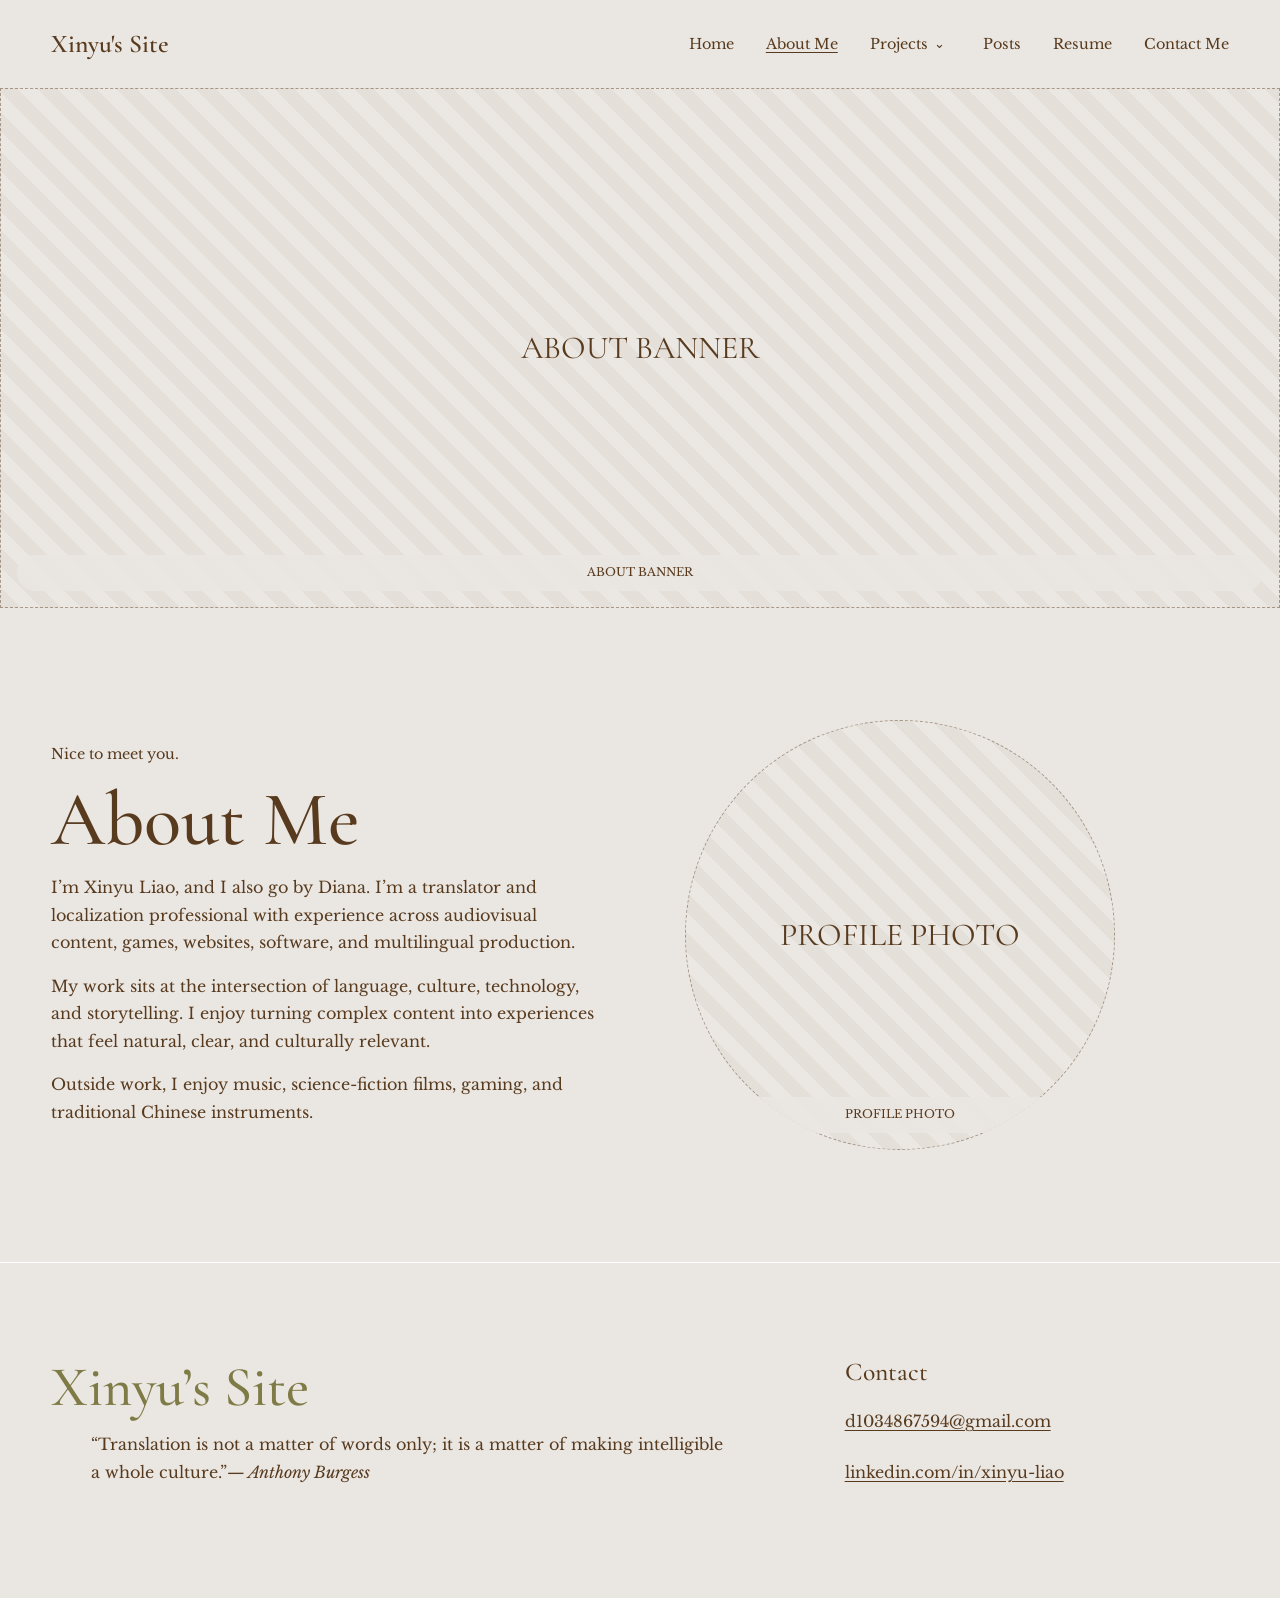
==== about.html @ 87775d58 "basic pages" ====
<!doctype html><html lang="en"><head><meta charset="utf-8"><meta name="viewport" content="width=device-width,initial-scale=1"><title>About Me | Xinyu's Site</title><link rel="preconnect" href="https://fonts.googleapis.com"><link rel="preconnect" href="https://fonts.gstatic.com" crossorigin><link href="https://fonts.googleapis.com/css2?family=Cormorant+Garamond:wght@400;500;600&family=Libre+Baskerville:ital,wght@0,400;0,700;1,400&display=swap" rel="stylesheet"><link rel="stylesheet" href="css/style.css"><script>document.documentElement.dataset.current='about'</script><script defer src="js/main.js"></script></head><body><header class="site-header"><div class="page-shell header-inner"><a class="site-title" href="index.html">Xinyu's Site</a><button class="nav-toggle" type="button" aria-expanded="false"><span class="sr-only">Toggle navigation</span><span></span><span></span><span></span></button><nav class="site-nav"><a data-nav="home" href="index.html">Home</a><a data-nav="about" href="about.html">About Me</a><div class="nav-item"><a data-nav="projects" href="projects.html">Projects</a><button class="submenu-toggle" type="button">⌄</button><div class="submenu"><a href="projects.html#game-localization">Game Localization</a><a href="projects.html#translation-technology">Translation Technology</a><a href="projects.html#media-localization">Media Localization</a><a href="projects.html#translation-projects">Translation Projects</a></div></div><a data-nav="posts" href="posts.html">Posts</a><a data-nav="resume" href="resume.html">Resume</a><a data-nav="contact" href="contact.html">Contact Me</a></nav></div></header><main><section class="page-hero"><div class="image-placeholder page-hero-image" data-label="ABOUT BANNER"><span>ABOUT BANNER</span></div></section><section class="content-section"><div class="page-shell about-grid"><div class="about-copy reveal"><p class="eyebrow">Nice to meet you.</p><h1>About Me</h1><p>I’m Xinyu Liao, and I also go by Diana. I’m a translator and localization professional with experience across audiovisual content, games, websites, software, and multilingual production.</p><p>My work sits at the intersection of language, culture, technology, and storytelling. I enjoy turning complex content into experiences that feel natural, clear, and culturally relevant.</p><p>Outside work, I enjoy music, science-fiction films, gaming, and traditional Chinese instruments.</p></div><div class="portrait-wrap"><div class="image-placeholder round-placeholder reveal" data-label="PROFILE PHOTO"><span>PROFILE PHOTO</span></div></div></div></section></main><footer class="site-footer"><div class="page-shell footer-grid"><div><h2>Xinyu’s Site</h2><blockquote>“Translation is not a matter of words only; it is a matter of making intelligible a whole culture.”<cite>— Anthony Burgess</cite></blockquote></div><div class="footer-contact"><h3>Contact</h3><a href="mailto:d1034867594@gmail.com">d1034867594@gmail.com</a><a href="https://www.linkedin.com/in/xinyu-liao" target="_blank">linkedin.com/in/xinyu-liao</a></div></div></footer></body></html>
---- css/style.css ----
:root{--bg-primary:#EAE6E1;--bg-secondary:#E5E0DA;--bg-accent:#C2BFCB;--olive:#7E7B46;--brown:#583B1F;--line:rgba(88,59,31,.22);--page-max:1400px;--site-margin:4vw;--fast:340ms}*{box-sizing:border-box}html{scroll-behavior:smooth}body{margin:0;background:var(--bg-primary);color:var(--brown);font-family:"Libre Baskerville",Georgia,serif;line-height:1.72}a{color:inherit;text-underline-offset:.18em}a:hover{color:var(--olive)}.page-shell{width:min(var(--page-max),calc(100% - 2*var(--site-margin)));margin:auto}.narrow{max-width:900px}.sr-only{position:absolute;width:1px;height:1px;overflow:hidden}.site-header{position:relative;z-index:40}.header-inner{min-height:88px;display:flex;align-items:center;justify-content:space-between}.site-title,.site-nav a{text-decoration:none}.site-title,h1,h2,h3{font-family:"Cormorant Garamond",Georgia,serif}.site-title{font-size:1.6rem;font-weight:600}.site-nav{display:flex;align-items:center;gap:2rem;font-size:.9rem}.site-nav a.active{text-decoration:underline}.nav-item{position:relative;display:flex;align-items:center}.submenu-toggle{border:0;background:none;color:var(--brown)}.submenu{display:none;position:absolute;top:100%;left:0;min-width:250px;padding:.8rem;background:var(--bg-primary);border:1px solid var(--line);box-shadow:0 16px 40px rgba(88,59,31,.12)}.nav-item:hover .submenu,.submenu.open{display:grid}.submenu a{padding:.5rem;white-space:nowrap}.nav-toggle{display:none;border:0;background:none}.nav-toggle span:not(.sr-only){display:block;width:24px;height:1px;margin:5px;background:var(--brown)}h1,h2,h3{font-weight:500;line-height:1;margin:0}h1{font-size:clamp(3.3rem,6vw,6.4rem)}h2{font-size:clamp(2.3rem,4.4vw,4.5rem)}h3{font-size:clamp(1.4rem,2vw,2rem)}.eyebrow{font-size:.9rem}.lede{font-size:1.2rem;max-width:780px}.section-accent{background:var(--bg-accent)}.simple-hero,.content-section{padding:7rem 0}.hero,.hero-grid{min-height:650px}.hero-grid{display:grid;grid-template-columns:1fr 1fr}.hero-copy{align-self:center;padding-right:5vw}.button{display:inline-flex;margin-top:1.5rem;padding:1rem 2rem;border:0;border-radius:999px;background:var(--brown);color:var(--bg-primary);text-decoration:none}.image-placeholder,.embed-placeholder{position:relative;display:grid;place-items:center;min-height:320px;border:1px dashed rgba(88,59,31,.45);background:repeating-linear-gradient(45deg,rgba(88,59,31,.04) 0 14px,rgba(255,255,255,.07) 14px 28px);text-align:center}.image-placeholder:after{content:attr(data-label);position:absolute;left:1rem;right:1rem;bottom:1rem;padding:.5rem;border-radius:999px;background:rgba(234,230,225,.9);font-size:.72rem}.image-placeholder span,.embed-placeholder span{font-family:"Cormorant Garamond";font-size:2rem}.hero-image{min-height:650px}.discover{padding:6rem 0;background:var(--bg-secondary)}.discover-grid,.about-grid,.contact-grid{display:grid;grid-template-columns:1fr 1fr;gap:7vw;align-items:center}.discover-image{min-height:720px}.discover-copy{text-align:center}.discover-copy h2{color:var(--olive)}.discover-links{display:grid;gap:1rem;margin-top:3rem}.page-hero-image{min-height:520px}.round-placeholder{width:min(430px,75vw);aspect-ratio:1;border-radius:50%}.projects-layout{display:grid;gap:6rem}.project-category{scroll-margin-top:120px}.category-heading{display:grid;grid-template-columns:.55fr 1.45fr;gap:3rem;margin-bottom:2rem}.project-accordion{border-top:1px solid var(--line)}.project-accordion:last-child{border-bottom:1px solid var(--line)}summary{display:flex;justify-content:space-between;padding:1.5rem 0;cursor:pointer;font-family:"Cormorant Garamond";font-size:2rem}.project-panel{padding-bottom:1.5rem}.post-list{display:grid;gap:5rem}.post-card{display:grid;grid-template-columns:1fr 1fr;gap:5vw;align-items:center}.post-thumb{min-height:360px}.post-card h2{font-size:3rem}.post-card h2 a{text-decoration:none}.resume-hero{position:relative}.resume-overlay{position:absolute;inset:0;display:flex;flex-direction:column;justify-content:center}.resume-section{padding:6rem 0}.resume-card{padding:4rem;border-radius:28px;background:rgba(234,230,225,.94);box-shadow:0 18px 45px rgba(88,59,31,.08)}.resume-card h2{color:var(--olive)}.resume-card hr{border:0;border-top:1px solid var(--line);margin:2rem 0}.tag-list{display:flex;flex-wrap:wrap;gap:.8rem}.tag-list span{padding:.7rem 1rem;border:1px solid var(--line);border-radius:999px}.contact-form{display:grid;gap:1rem;margin-top:2rem}.contact-form label{display:grid}.contact-form input,.contact-form textarea{padding:.9rem;border:1px solid var(--line);background:rgba(255,255,255,.35)}.contact-image{min-height:700px}.article-shell{max-width:980px;padding:7rem 0}.article-header{padding-bottom:3rem;border-bottom:1px solid var(--line)}.article-section{padding:3rem 0;border-bottom:1px solid var(--line)}.article-section h2{margin-bottom:1.5rem}.article-image{min-height:430px;margin:1.5rem 0}.article-wide-image{min-height:600px}.embed-placeholder{min-height:500px;background:#202020;color:white}.gallery-placeholder{display:grid;grid-template-columns:repeat(4,1fr);gap:.8rem}.gallery-placeholder div{aspect-ratio:1;display:grid;place-items:center;border:1px dashed var(--line)}.placeholder-copy{padding:1rem;border-left:3px solid var(--olive);background:var(--bg-secondary)}.article-nav{display:flex;justify-content:space-between;padding-top:3rem}.site-footer{padding:6rem 0;border-top:1px solid white}.footer-grid{display:grid;grid-template-columns:1.3fr .7fr;gap:5rem}.footer-grid h2{color:var(--olive)}.footer-contact{display:grid;gap:.5rem}.reveal{opacity:0;transform:scale(.965)}.reveal.is-visible{animation:scale-in var(--fast) ease-out forwards}@keyframes scale-in{to{opacity:1;transform:scale(1)}}@media(max-width:900px){.nav-toggle{display:block}.site-nav{display:none;position:absolute;top:76px;left:var(--site-margin);right:var(--site-margin);padding:1rem;background:var(--bg-primary);border:1px solid var(--line)}.site-nav.open{display:grid}.nav-item{display:grid}.submenu{position:static}.hero-grid,.discover-grid,.about-grid,.contact-grid,.post-card,.footer-grid{grid-template-columns:1fr}.hero-copy{padding:5rem 0}.category-heading{grid-template-columns:1fr}.gallery-placeholder{grid-template-columns:repeat(2,1fr)}}
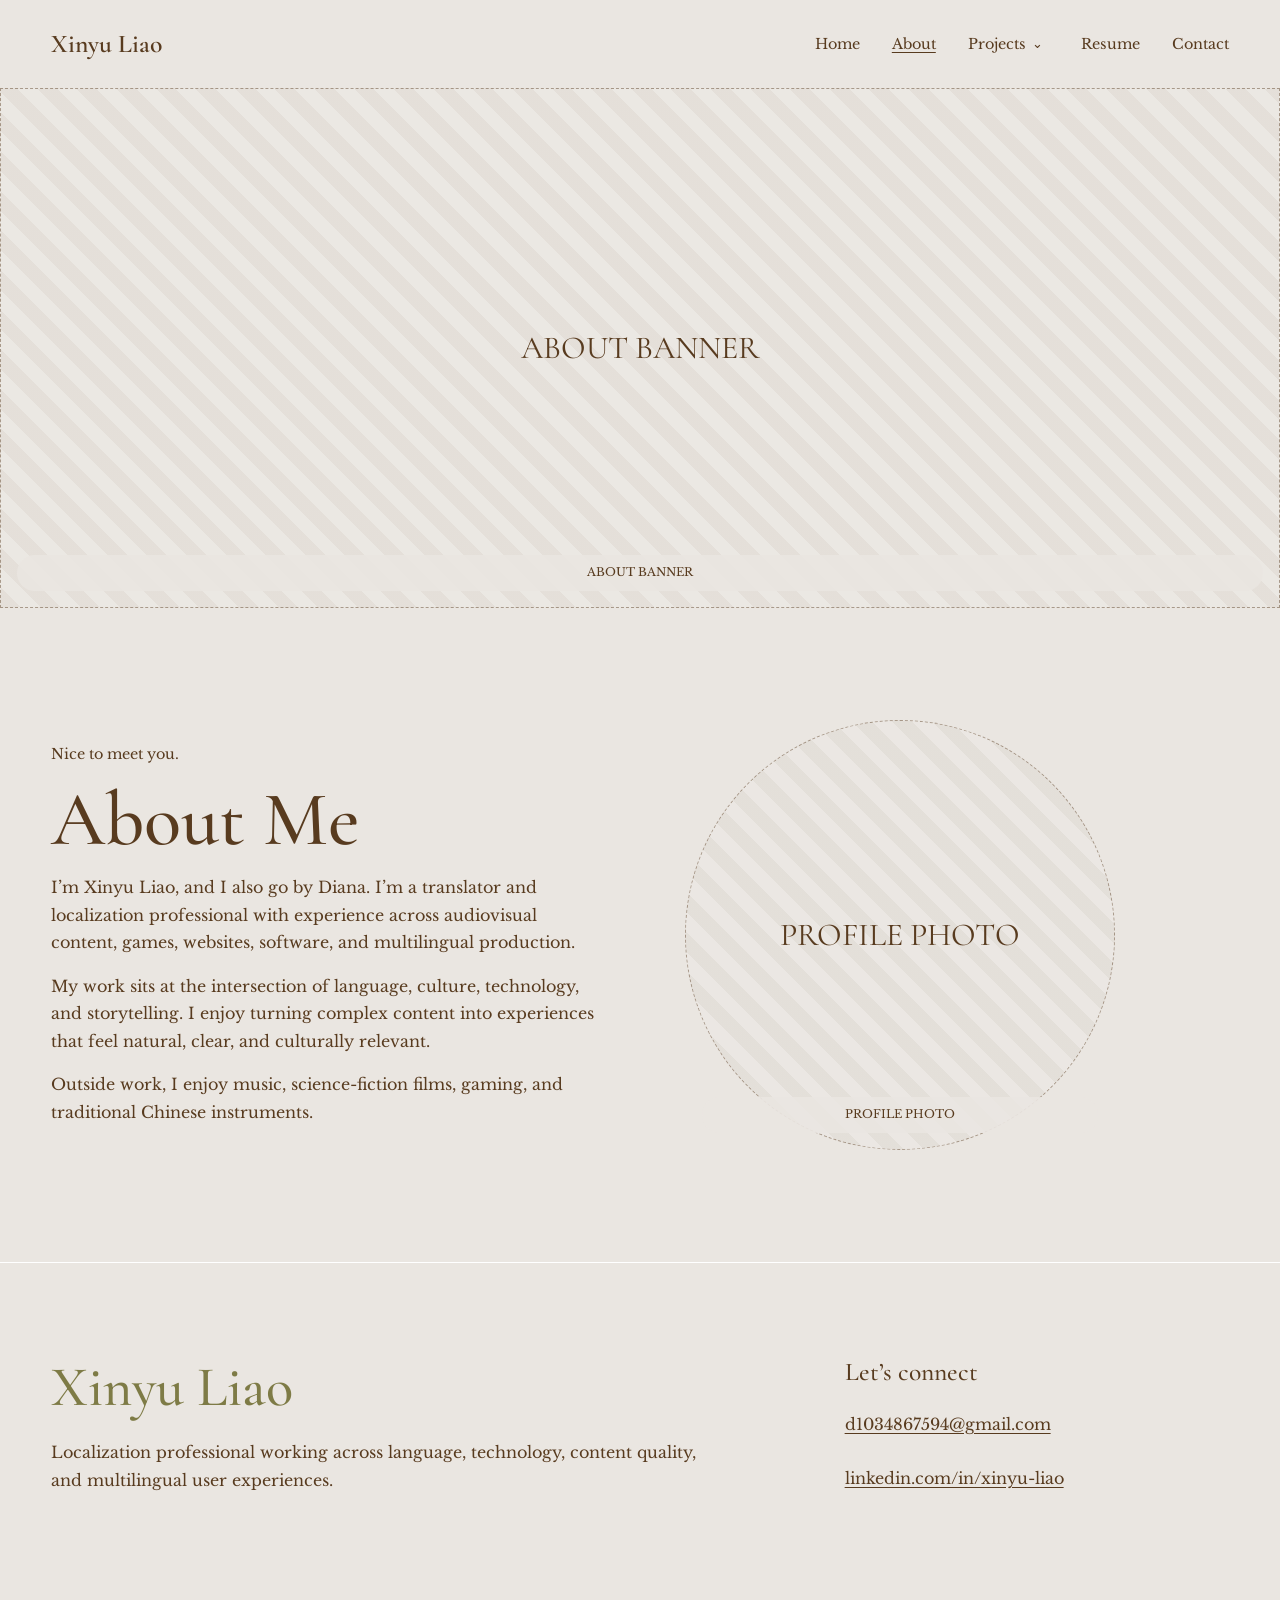
==== commit bea59ef2: "site visualization 0.2" ====
--- a/about.html
+++ b/about.html
@@ -1 +1 @@
-<!doctype html><html lang="en"><head><meta charset="utf-8"><meta name="viewport" content="width=device-width,initial-scale=1"><title>About Me | Xinyu's Site</title><link rel="preconnect" href="https://fonts.googleapis.com"><link rel="preconnect" href="https://fonts.gstatic.com" crossorigin><link href="https://fonts.googleapis.com/css2?family=Cormorant+Garamond:wght@400;500;600&family=Libre+Baskerville:ital,wght@0,400;0,700;1,400&display=swap" rel="stylesheet"><link rel="stylesheet" href="css/style.css"><script>document.documentElement.dataset.current='about'</script><script defer src="js/main.js"></script></head><body><header class="site-header"><div class="page-shell header-inner"><a class="site-title" href="index.html">Xinyu's Site</a><button class="nav-toggle" type="button" aria-expanded="false"><span class="sr-only">Toggle navigation</span><span></span><span></span><span></span></button><nav class="site-nav"><a data-nav="home" href="index.html">Home</a><a data-nav="about" href="about.html">About Me</a><div class="nav-item"><a data-nav="projects" href="projects.html">Projects</a><button class="submenu-toggle" type="button">⌄</button><div class="submenu"><a href="projects.html#game-localization">Game Localization</a><a href="projects.html#translation-technology">Translation Technology</a><a href="projects.html#media-localization">Media Localization</a><a href="projects.html#translation-projects">Translation Projects</a></div></div><a data-nav="posts" href="posts.html">Posts</a><a data-nav="resume" href="resume.html">Resume</a><a data-nav="contact" href="contact.html">Contact Me</a></nav></div></header><main><section class="page-hero"><div class="image-placeholder page-hero-image" data-label="ABOUT BANNER"><span>ABOUT BANNER</span></div></section><section class="content-section"><div class="page-shell about-grid"><div class="about-copy reveal"><p class="eyebrow">Nice to meet you.</p><h1>About Me</h1><p>I’m Xinyu Liao, and I also go by Diana. I’m a translator and localization professional with experience across audiovisual content, games, websites, software, and multilingual production.</p><p>My work sits at the intersection of language, culture, technology, and storytelling. I enjoy turning complex content into experiences that feel natural, clear, and culturally relevant.</p><p>Outside work, I enjoy music, science-fiction films, gaming, and traditional Chinese instruments.</p></div><div class="portrait-wrap"><div class="image-placeholder round-placeholder reveal" data-label="PROFILE PHOTO"><span>PROFILE PHOTO</span></div></div></div></section></main><footer class="site-footer"><div class="page-shell footer-grid"><div><h2>Xinyu’s Site</h2><blockquote>“Translation is not a matter of words only; it is a matter of making intelligible a whole culture.”<cite>— Anthony Burgess</cite></blockquote></div><div class="footer-contact"><h3>Contact</h3><a href="mailto:d1034867594@gmail.com">d1034867594@gmail.com</a><a href="https://www.linkedin.com/in/xinyu-liao" target="_blank">linkedin.com/in/xinyu-liao</a></div></div></footer></body></html>+<!doctype html><html lang="en"><head><meta charset="utf-8"><meta name="viewport" content="width=device-width,initial-scale=1"><title>About Me | Xinyu's Site</title><link rel="preconnect" href="https://fonts.googleapis.com"><link rel="preconnect" href="https://fonts.gstatic.com" crossorigin><link href="https://fonts.googleapis.com/css2?family=Cormorant+Garamond:wght@400;500;600&family=Libre+Baskerville:ital,wght@0,400;0,700;1,400&display=swap" rel="stylesheet"><link rel="stylesheet" href="css/style-v0.4.1.css"><script defer src="js/components-v0.4.1.js"></script><script defer src="js/main.js"></script></head><body data-current="about" data-base=""><div data-site-header></div><main><section class="page-hero"><div class="image-placeholder page-hero-image" data-label="ABOUT BANNER"><span>ABOUT BANNER</span></div></section><section class="content-section"><div class="page-shell about-grid"><div class="about-copy reveal"><p class="eyebrow">Nice to meet you.</p><h1>About Me</h1><p>I’m Xinyu Liao, and I also go by Diana. I’m a translator and localization professional with experience across audiovisual content, games, websites, software, and multilingual production.</p><p>My work sits at the intersection of language, culture, technology, and storytelling. I enjoy turning complex content into experiences that feel natural, clear, and culturally relevant.</p><p>Outside work, I enjoy music, science-fiction films, gaming, and traditional Chinese instruments.</p></div><div class="portrait-wrap"><div class="image-placeholder round-placeholder reveal" data-label="PROFILE PHOTO"><span>PROFILE PHOTO</span></div></div></div></section></main><div data-site-footer></div></body></html>
--- a/css/style-v0.4.1.css
+++ b/css/style-v0.4.1.css
@@ -0,0 +1,68 @@
+
+:root{--bg-primary:#EAE6E1;--bg-secondary:#E5E0DA;--bg-accent:#C2BFCB;--olive:#7E7B46;--brown:#583B1F;--line:rgba(88,59,31,.22);--page-max:1400px;--site-margin:4vw;--fast:340ms}*{box-sizing:border-box}html{scroll-behavior:smooth}body{margin:0;background:var(--bg-primary);color:var(--brown);font-family:"Libre Baskerville",Georgia,serif;line-height:1.72}a{color:inherit;text-underline-offset:.18em}a:hover{color:var(--olive)}.page-shell{width:min(var(--page-max),calc(100% - 2*var(--site-margin)));margin:auto}.narrow{max-width:900px}.sr-only{position:absolute;width:1px;height:1px;overflow:hidden}.site-header{position:relative;z-index:40}.header-inner{min-height:88px;display:flex;align-items:center;justify-content:space-between}.site-title,.site-nav a{text-decoration:none}.site-title,h1,h2,h3{font-family:"Cormorant Garamond",Georgia,serif}.site-title{font-size:1.6rem;font-weight:600}.site-nav{display:flex;align-items:center;gap:2rem;font-size:.9rem}.site-nav a.active{text-decoration:underline}.nav-item{position:relative;display:flex;align-items:center}.submenu-toggle{border:0;background:none;color:var(--brown)}.submenu{display:none;position:absolute;top:100%;left:0;min-width:250px;padding:.8rem;background:var(--bg-primary);border:1px solid var(--line);box-shadow:0 16px 40px rgba(88,59,31,.12)}.nav-item:hover .submenu,.submenu.open{display:grid}.submenu a{padding:.5rem;white-space:nowrap}.nav-toggle{display:none;border:0;background:none}.nav-toggle span:not(.sr-only){display:block;width:24px;height:1px;margin:5px;background:var(--brown)}h1,h2,h3{font-weight:500;line-height:1;margin:0}h1{font-size:clamp(3.3rem,6vw,6.4rem)}h2{font-size:clamp(2.3rem,4.4vw,4.5rem)}h3{font-size:clamp(1.4rem,2vw,2rem)}.eyebrow{font-size:.9rem}.lede{font-size:1.2rem;max-width:780px}.section-accent{background:var(--bg-accent)}.simple-hero,.content-section{padding:7rem 0}.hero,.hero-grid{min-height:650px}.hero-grid{display:grid;grid-template-columns:1fr 1fr}.hero-copy{align-self:center;padding-right:5vw}.button{display:inline-flex;margin-top:1.5rem;padding:1rem 2rem;border:0;border-radius:999px;background:var(--brown);color:var(--bg-primary);text-decoration:none}.image-placeholder,.embed-placeholder{position:relative;display:grid;place-items:center;min-height:320px;border:1px dashed rgba(88,59,31,.45);background:repeating-linear-gradient(45deg,rgba(88,59,31,.04) 0 14px,rgba(255,255,255,.07) 14px 28px);text-align:center}.image-placeholder:after{content:attr(data-label);position:absolute;left:1rem;right:1rem;bottom:1rem;padding:.5rem;border-radius:999px;background:rgba(234,230,225,.9);font-size:.72rem}.image-placeholder span,.embed-placeholder span{font-family:"Cormorant Garamond";font-size:2rem}.hero-image{min-height:650px}.discover{padding:6rem 0;background:var(--bg-secondary)}.discover-grid,.about-grid,.contact-grid{display:grid;grid-template-columns:1fr 1fr;gap:7vw;align-items:center}.discover-image{min-height:720px}.discover-copy{text-align:center}.discover-copy h2{color:var(--olive)}.discover-links{display:grid;gap:1rem;margin-top:3rem}.page-hero-image{min-height:520px}.round-placeholder{width:min(430px,75vw);aspect-ratio:1;border-radius:50%}.projects-layout{display:grid;gap:6rem}.project-category{scroll-margin-top:120px}.category-heading{display:grid;grid-template-columns:.55fr 1.45fr;gap:3rem;margin-bottom:2rem}.project-accordion{border-top:1px solid var(--line)}.project-accordion:last-child{border-bottom:1px solid var(--line)}summary{display:flex;justify-content:space-between;padding:1.5rem 0;cursor:pointer;font-family:"Cormorant Garamond";font-size:2rem}.project-panel{padding-bottom:1.5rem}.post-list{display:grid;gap:5rem}.post-card{display:grid;grid-template-columns:1fr 1fr;gap:5vw;align-items:center}.post-thumb{min-height:360px}.post-card h2{font-size:3rem}.post-card h2 a{text-decoration:none}.resume-hero{position:relative}.resume-overlay{position:absolute;inset:0;display:flex;flex-direction:column;justify-content:center}.resume-section{padding:6rem 0}.resume-card{padding:4rem;border-radius:28px;background:rgba(234,230,225,.94);box-shadow:0 18px 45px rgba(88,59,31,.08)}.resume-card h2{color:var(--olive)}.resume-card hr{border:0;border-top:1px solid var(--line);margin:2rem 0}.tag-list{display:flex;flex-wrap:wrap;gap:.8rem}.tag-list span{padding:.7rem 1rem;border:1px solid var(--line);border-radius:999px}.contact-form{display:grid;gap:1rem;margin-top:2rem}.contact-form label{display:grid}.contact-form input,.contact-form textarea{padding:.9rem;border:1px solid var(--line);background:rgba(255,255,255,.35)}.contact-image{min-height:700px}.article-shell{max-width:980px;padding:7rem 0}.article-header{padding-bottom:3rem;border-bottom:1px solid var(--line)}.article-section{padding:3rem 0;border-bottom:1px solid var(--line)}.article-section h2{margin-bottom:1.5rem}.article-image{min-height:430px;margin:1.5rem 0}.article-wide-image{min-height:600px}.embed-placeholder{min-height:500px;background:#202020;color:white}.gallery-placeholder{display:grid;grid-template-columns:repeat(4,1fr);gap:.8rem}.gallery-placeholder div{aspect-ratio:1;display:grid;place-items:center;border:1px dashed var(--line)}.placeholder-copy{padding:1rem;border-left:3px solid var(--olive);background:var(--bg-secondary)}.article-nav{display:flex;justify-content:space-between;padding-top:3rem}.site-footer{padding:6rem 0;border-top:1px solid white}.footer-grid{display:grid;grid-template-columns:1.3fr .7fr;gap:5rem}.footer-grid h2{color:var(--olive)}.footer-contact{display:grid;gap:.5rem}.reveal{opacity:0;transform:scale(.965)}.reveal.is-visible{animation:scale-in var(--fast) ease-out forwards}@keyframes scale-in{to{opacity:1;transform:scale(1)}}@media(max-width:900px){.nav-toggle{display:block}.site-nav{display:none;position:absolute;top:76px;left:var(--site-margin);right:var(--site-margin);padding:1rem;background:var(--bg-primary);border:1px solid var(--line)}.site-nav.open{display:grid}.nav-item{display:grid}.submenu{position:static}.hero-grid,.discover-grid,.about-grid,.contact-grid,.post-card,.footer-grid{grid-template-columns:1fr}.hero-copy{padding:5rem 0}.category-heading{grid-template-columns:1fr}.gallery-placeholder{grid-template-columns:repeat(2,1fr)}}
+
+/* =========================================================
+   Version 0.4 — Professional Projects Directory
+   ========================================================= */
+.projects-hero{padding:clamp(5.5rem,10vw,10rem) 0 clamp(4rem,7vw,7rem);border-bottom:1px solid var(--line)}
+.projects-hero-grid{display:grid;grid-template-columns:.85fr 1.15fr;gap:clamp(3rem,8vw,9rem);align-items:end}
+.projects-hero h1{font-size:clamp(4.8rem,10vw,10rem);letter-spacing:-.055em;line-height:.78}
+.projects-hero-copy{max-width:680px;padding-bottom:.45rem}
+.projects-hero-copy p:last-child{margin-bottom:0}
+.project-filter{position:sticky;top:0;z-index:30;background:rgba(234,230,225,.94);backdrop-filter:blur(14px);border-bottom:1px solid var(--line)}
+.project-filter-inner{display:flex;gap:clamp(1.3rem,3vw,3.5rem);overflow-x:auto;padding:1rem 0;scrollbar-width:none}
+.project-filter-inner::-webkit-scrollbar{display:none}
+.project-filter a{flex:0 0 auto;text-decoration:none;font-size:.78rem;letter-spacing:.035em}
+.project-filter a:hover{color:var(--olive)}
+.projects-directory{padding:clamp(5rem,9vw,9rem) 0}
+.projects-layout-v2{display:grid;gap:clamp(7rem,12vw,12rem)}
+.project-category-v2{scroll-margin-top:90px}
+.category-heading-v2{display:grid;grid-template-columns:1.15fr .85fr;gap:clamp(2.5rem,7vw,8rem);align-items:end;margin-bottom:clamp(2.5rem,5vw,5rem)}
+.category-heading-v2 h2{max-width:780px}
+.category-heading-v2>p{max-width:580px;margin-bottom:.35rem}
+.category-number{margin:0 0 1.1rem;font-size:.75rem;letter-spacing:.16em;color:var(--olive)}
+.project-grid{display:grid;grid-template-columns:repeat(2,minmax(0,1fr));gap:clamp(3rem,6vw,7rem) clamp(1.5rem,3vw,3.2rem)}
+.project-card{min-width:0}
+.project-card-featured,.project-card-wide{grid-column:span 2;display:grid;grid-template-columns:1.25fr .75fr;gap:clamp(2rem,5vw,5rem);align-items:center}
+.project-visual{position:relative;display:block;overflow:hidden;text-decoration:none;color:var(--brown)}
+.project-visual-placeholder{aspect-ratio:4/3;display:grid;place-items:center;align-content:center;gap:.35rem;padding:2rem;text-align:center;border:1px solid rgba(88,59,31,.18);background:linear-gradient(145deg,rgba(194,191,203,.7),rgba(229,224,218,.82))}
+.project-card:nth-child(even) .project-visual-placeholder{background:linear-gradient(145deg,rgba(126,123,70,.18),rgba(229,224,218,.9))}
+.project-card-featured .project-visual-placeholder,.project-card-wide .project-visual-placeholder{aspect-ratio:16/10}
+.project-visual-placeholder span{font-family:"Cormorant Garamond",Georgia,serif;font-size:clamp(1.5rem,3vw,3rem)}
+.project-visual-placeholder small{font-size:.68rem;opacity:.68}
+.project-arrow{position:absolute;right:1rem;top:1rem;width:3rem;height:3rem;display:grid;place-items:center;border-radius:50%;background:rgba(234,230,225,.9);font-size:1.25rem;transition:transform 220ms ease,background 220ms ease}
+.project-visual:hover .project-arrow{transform:translate(3px,-3px);background:var(--brown);color:var(--bg-primary)}
+.project-visual-placeholder{transition:transform 450ms cubic-bezier(.2,.75,.2,1)}
+.project-visual:hover .project-visual-placeholder{transform:scale(1.025)}
+.project-card-copy{padding-top:1.65rem}
+.project-card-featured .project-card-copy,.project-card-wide .project-card-copy{padding-top:0}
+.project-type{margin-bottom:.75rem;font-size:.72rem;letter-spacing:.08em;text-transform:uppercase;color:var(--olive)}
+.project-card h3{font-size:clamp(2rem,3.2vw,3.45rem);line-height:.96;margin-bottom:1.25rem}
+.project-card h3 a{text-decoration:none}
+.project-card-copy>p:not(.project-type){max-width:650px}
+.project-tags{display:flex;flex-wrap:wrap;gap:.55rem;padding:0;margin:1.5rem 0 1.75rem;list-style:none}
+.project-tags li{padding:.42rem .72rem;border:1px solid var(--line);border-radius:999px;font-size:.69rem;background:rgba(229,224,218,.48)}
+.case-link{display:inline-flex;align-items:center;gap:.65rem;text-decoration:none;font-size:.82rem;font-weight:700}
+.case-link span{transition:transform 180ms ease}
+.case-link:hover span{transform:translateX(5px)}
+.projects-cta{padding:clamp(5rem,9vw,9rem) 0}
+.projects-cta-inner{max-width:1000px;text-align:center}
+.projects-cta h2{margin:0 auto;max-width:950px;color:var(--olive)}
+.projects-cta .button{margin-top:2.5rem}
+.footer-intro{max-width:650px;margin-top:1.5rem}
+@media(max-width:900px){
+ .projects-hero-grid,.category-heading-v2{grid-template-columns:1fr}
+ .projects-hero h1{font-size:clamp(4.5rem,18vw,7rem)}
+ .project-grid{grid-template-columns:1fr}
+ .project-card-featured,.project-card-wide{grid-column:auto;display:block}
+ .project-card-featured .project-card-copy,.project-card-wide .project-card-copy{padding-top:1.65rem}
+ .project-filter{top:0}
+}
+@media(max-width:600px){
+ .projects-hero{padding-top:4rem}
+ .projects-hero h1{line-height:.86}
+ .projects-directory{padding-top:4rem}
+ .projects-layout-v2{gap:6.5rem}
+ .project-visual-placeholder,.project-card-featured .project-visual-placeholder,.project-card-wide .project-visual-placeholder{aspect-ratio:4/3}
+ .project-arrow{width:2.6rem;height:2.6rem}
+}
